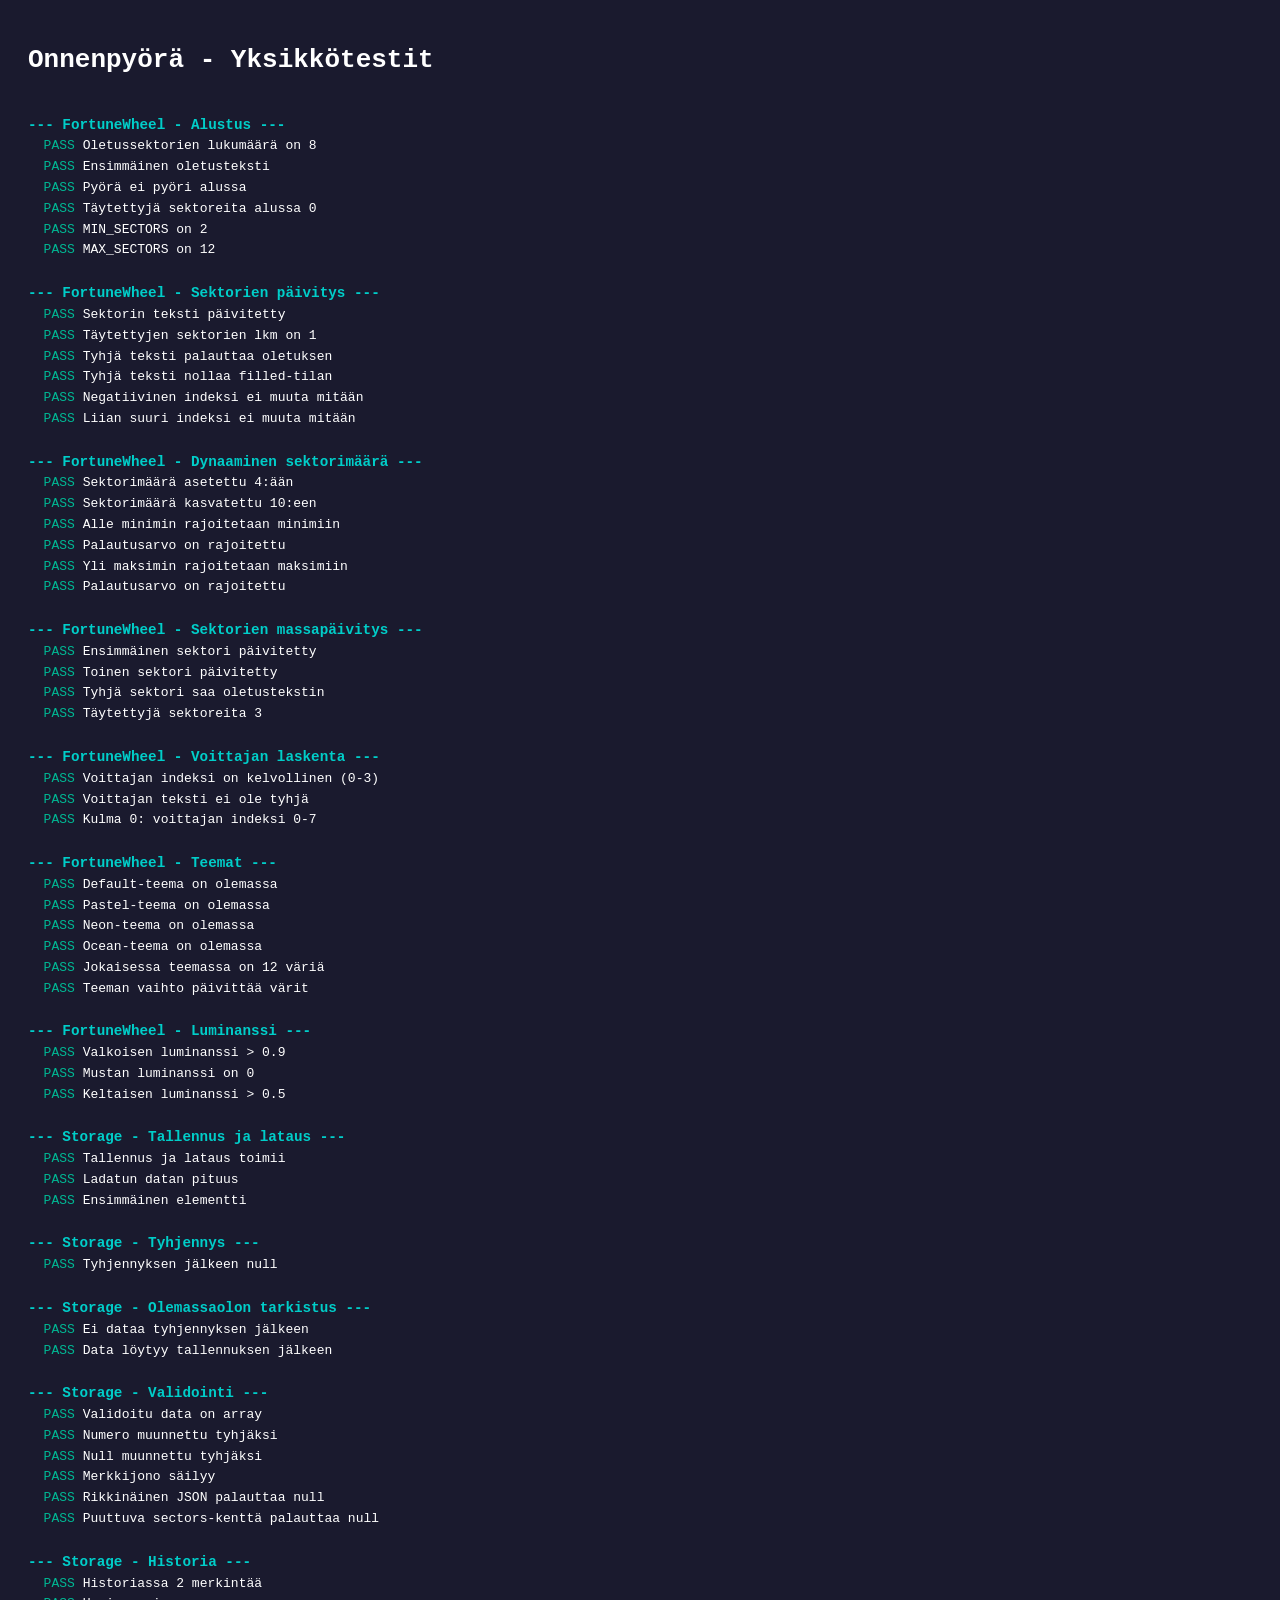
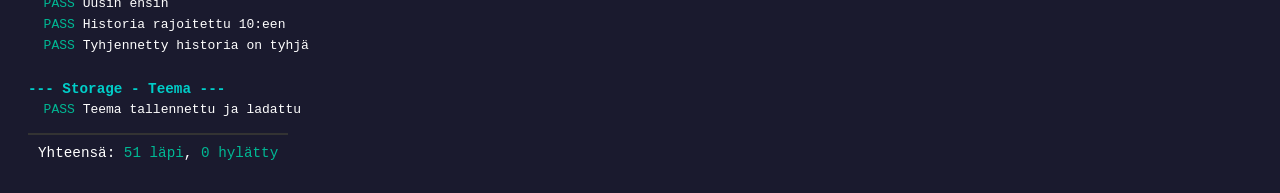
==== tests/tests.html @ d9ecf133 "Implement all 14 improvements from the improvement plan Features: - Dynamic sector count (2-12) with" ====
<!DOCTYPE html>
<html lang="fi">
<head>
    <meta charset="UTF-8">
    <title>Onnenpyörä - Testit</title>
    <style>
        body { font-family: monospace; background: #1a1a2e; color: #fff; padding: 20px; }
        .pass { color: #00b894; }
        .fail { color: #ff6b6b; }
        .section { margin: 15px 0; font-weight: bold; font-size: 1.1em; color: #00cec9; }
        #results { white-space: pre-wrap; line-height: 1.6; }
        .summary { margin-top: 20px; padding: 10px; border-top: 2px solid #333; font-size: 1.1em; }
    </style>
</head>
<body>
    <h1>Onnenpyörä - Yksikkötestit</h1>
    <canvas id="test-canvas" width="400" height="400" style="display:none;"></canvas>
    <div id="results"></div>

    <script type="module">
        import { Storage } from '../js/storage.js';
        import { FortuneWheel } from '../js/wheel.js';
        const results = document.getElementById('results');
        let passed = 0;
        let failed = 0;

        function section(name) {
            results.innerHTML += `\n<span class="section">--- ${name} ---</span>\n`;
        }

        function assert(description, condition) {
            if (condition) {
                passed++;
                results.innerHTML += `<span class="pass">  PASS</span> ${description}\n`;
            } else {
                failed++;
                results.innerHTML += `<span class="fail">  FAIL</span> ${description}\n`;
            }
        }

        function assertEqual(description, actual, expected) {
            const pass = actual === expected;
            if (pass) {
                passed++;
                results.innerHTML += `<span class="pass">  PASS</span> ${description}\n`;
            } else {
                failed++;
                results.innerHTML += `<span class="fail">  FAIL</span> ${description} (odotettiin: ${expected}, saatiin: ${actual})\n`;
            }
        }

        // ===== FortuneWheel testit =====

        section('FortuneWheel - Alustus');
        const canvas = document.getElementById('test-canvas');
        const wheel = new FortuneWheel(canvas);

        assertEqual('Oletussektorien lukumäärä on 8', wheel.sectors.length, 8);
        assertEqual('Ensimmäinen oletusteksti', wheel.sectors[0], 'Vaihtoehto 1');
        assert('Pyörä ei pyöri alussa', !wheel.spinning());
        assertEqual('Täytettyjä sektoreita alussa 0', wheel.filledCount(), 0);
        assertEqual('MIN_SECTORS on 2', wheel.MIN_SECTORS, 2);
        assertEqual('MAX_SECTORS on 12', wheel.MAX_SECTORS, 12);

        section('FortuneWheel - Sektorien päivitys');
        wheel.updateSector(0, 'Testi');
        assertEqual('Sektorin teksti päivitetty', wheel.sectors[0], 'Testi');
        assertEqual('Täytettyjen sektorien lkm on 1', wheel.filledCount(), 1);

        wheel.updateSector(0, '');
        assertEqual('Tyhjä teksti palauttaa oletuksen', wheel.sectors[0], 'Vaihtoehto 1');
        assertEqual('Tyhjä teksti nollaa filled-tilan', wheel.filledCount(), 0);

        wheel.updateSector(-1, 'Invalid');
        assertEqual('Negatiivinen indeksi ei muuta mitään', wheel.sectors[0], 'Vaihtoehto 1');

        wheel.updateSector(100, 'Invalid');
        assertEqual('Liian suuri indeksi ei muuta mitään', wheel.sectors.length, 8);

        section('FortuneWheel - Dynaaminen sektorimäärä');
        wheel.setSectorCount(4);
        assertEqual('Sektorimäärä asetettu 4:ään', wheel.sectors.length, 4);

        wheel.setSectorCount(10);
        assertEqual('Sektorimäärä kasvatettu 10:een', wheel.sectors.length, 10);

        const clamped1 = wheel.setSectorCount(1);
        assertEqual('Alle minimin rajoitetaan minimiin', wheel.sectors.length, 2);
        assertEqual('Palautusarvo on rajoitettu', clamped1, 2);

        const clamped2 = wheel.setSectorCount(20);
        assertEqual('Yli maksimin rajoitetaan maksimiin', wheel.sectors.length, 12);
        assertEqual('Palautusarvo on rajoitettu', clamped2, 12);

        wheel.setSectorCount(8); // Palauta oletukseen

        section('FortuneWheel - Sektorien massapäivitys');
        wheel.updateAllSectors(['A', 'B', '', 'D', '', '', '', '']);
        assertEqual('Ensimmäinen sektori päivitetty', wheel.sectors[0], 'A');
        assertEqual('Toinen sektori päivitetty', wheel.sectors[1], 'B');
        assertEqual('Tyhjä sektori saa oletustekstin', wheel.sectors[2], 'Vaihtoehto 3');
        assertEqual('Täytettyjä sektoreita 3', wheel.filledCount(), 3);

        section('FortuneWheel - Voittajan laskenta');
        wheel.setSectorCount(4);
        wheel.rotation = 0;
        const winner0 = wheel.getWinner();
        assert('Voittajan indeksi on kelvollinen (0-3)', winner0.index >= 0 && winner0.index < 4);
        assert('Voittajan teksti ei ole tyhjä', winner0.text.length > 0);

        // Testi eri kulmilla
        wheel.setSectorCount(8);
        wheel.updateAllSectors(['A', 'B', 'C', 'D', 'E', 'F', 'G', 'H']);
        wheel.rotation = 0;
        const w1 = wheel.getWinner();
        assert('Kulma 0: voittajan indeksi 0-7', w1.index >= 0 && w1.index < 8);

        section('FortuneWheel - Teemat');
        assert('Default-teema on olemassa', !!wheel.themes.default);
        assert('Pastel-teema on olemassa', !!wheel.themes.pastel);
        assert('Neon-teema on olemassa', !!wheel.themes.neon);
        assert('Ocean-teema on olemassa', !!wheel.themes.ocean);
        assertEqual('Jokaisessa teemassa on 12 väriä', wheel.themes.default.length, 12);

        wheel.setTheme('neon');
        assertEqual('Teeman vaihto päivittää värit', wheel.colors[0], '#FF073A');
        wheel.setTheme('default');

        section('FortuneWheel - Luminanssi');
        const lumWhite = wheel.getLuminance('#FFFFFF');
        assert('Valkoisen luminanssi > 0.9', lumWhite > 0.9);
        const lumBlack = wheel.getLuminance('#000000');
        assertEqual('Mustan luminanssi on 0', lumBlack, 0);
        const lumYellow = wheel.getLuminance('#FFEAA7');
        assert('Keltaisen luminanssi > 0.5', lumYellow > 0.5);

        // ===== Storage testit =====

        section('Storage - Tallennus ja lataus');
        localStorage.clear();

        Storage.save(['Eka', 'Toka', 'Kolmas']);
        const loaded = Storage.load();
        assert('Tallennus ja lataus toimii', Array.isArray(loaded));
        assertEqual('Ladatun datan pituus', loaded.length, 3);
        assertEqual('Ensimmäinen elementti', loaded[0], 'Eka');

        section('Storage - Tyhjennys');
        Storage.clear();
        const afterClear = Storage.load();
        assertEqual('Tyhjennyksen jälkeen null', afterClear, null);

        section('Storage - Olemassaolon tarkistus');
        assert('Ei dataa tyhjennyksen jälkeen', !Storage.exists());
        Storage.save(['test']);
        assert('Data löytyy tallennuksen jälkeen', Storage.exists());

        section('Storage - Validointi');
        localStorage.setItem('onnenpyora_data', JSON.stringify({ sectors: [123, null, 'ok'] }));
        const validated = Storage.load();
        assert('Validoitu data on array', Array.isArray(validated));
        assertEqual('Numero muunnettu tyhjäksi', validated[0], '');
        assertEqual('Null muunnettu tyhjäksi', validated[1], '');
        assertEqual('Merkkijono säilyy', validated[2], 'ok');

        localStorage.setItem('onnenpyora_data', 'not json');
        const broken = Storage.load();
        assertEqual('Rikkinäinen JSON palauttaa null', broken, null);

        localStorage.setItem('onnenpyora_data', JSON.stringify({ no_sectors: true }));
        const noSectors = Storage.load();
        assertEqual('Puuttuva sectors-kenttä palauttaa null', noSectors, null);

        section('Storage - Historia');
        Storage.clearHistory();
        Storage.addHistory('Voittaja 1');
        Storage.addHistory('Voittaja 2');
        const hist = Storage.loadHistory();
        assertEqual('Historiassa 2 merkintää', hist.length, 2);
        assertEqual('Uusin ensin', hist[0].text, 'Voittaja 2');

        // Testaa historia MAX
        for (let i = 0; i < 15; i++) {
            Storage.addHistory(`Testi ${i}`);
        }
        const fullHist = Storage.loadHistory();
        assertEqual('Historia rajoitettu 10:een', fullHist.length, 10);

        Storage.clearHistory();
        const emptyHist = Storage.loadHistory();
        assertEqual('Tyhjennetty historia on tyhjä', emptyHist.length, 0);

        section('Storage - Teema');
        Storage.saveTheme('neon');
        assertEqual('Teema tallennettu ja ladattu', Storage.loadTheme(), 'neon');
        localStorage.removeItem(Storage.THEME_KEY);

        // ===== Yhteenveto =====
        localStorage.clear();
        results.innerHTML += `\n<span class="summary">Yhteensä: <span class="pass">${passed} läpi</span>, <span class="${failed ? 'fail' : 'pass'}">${failed} hylätty</span></span>\n`;
    </script>
</body>
</html>
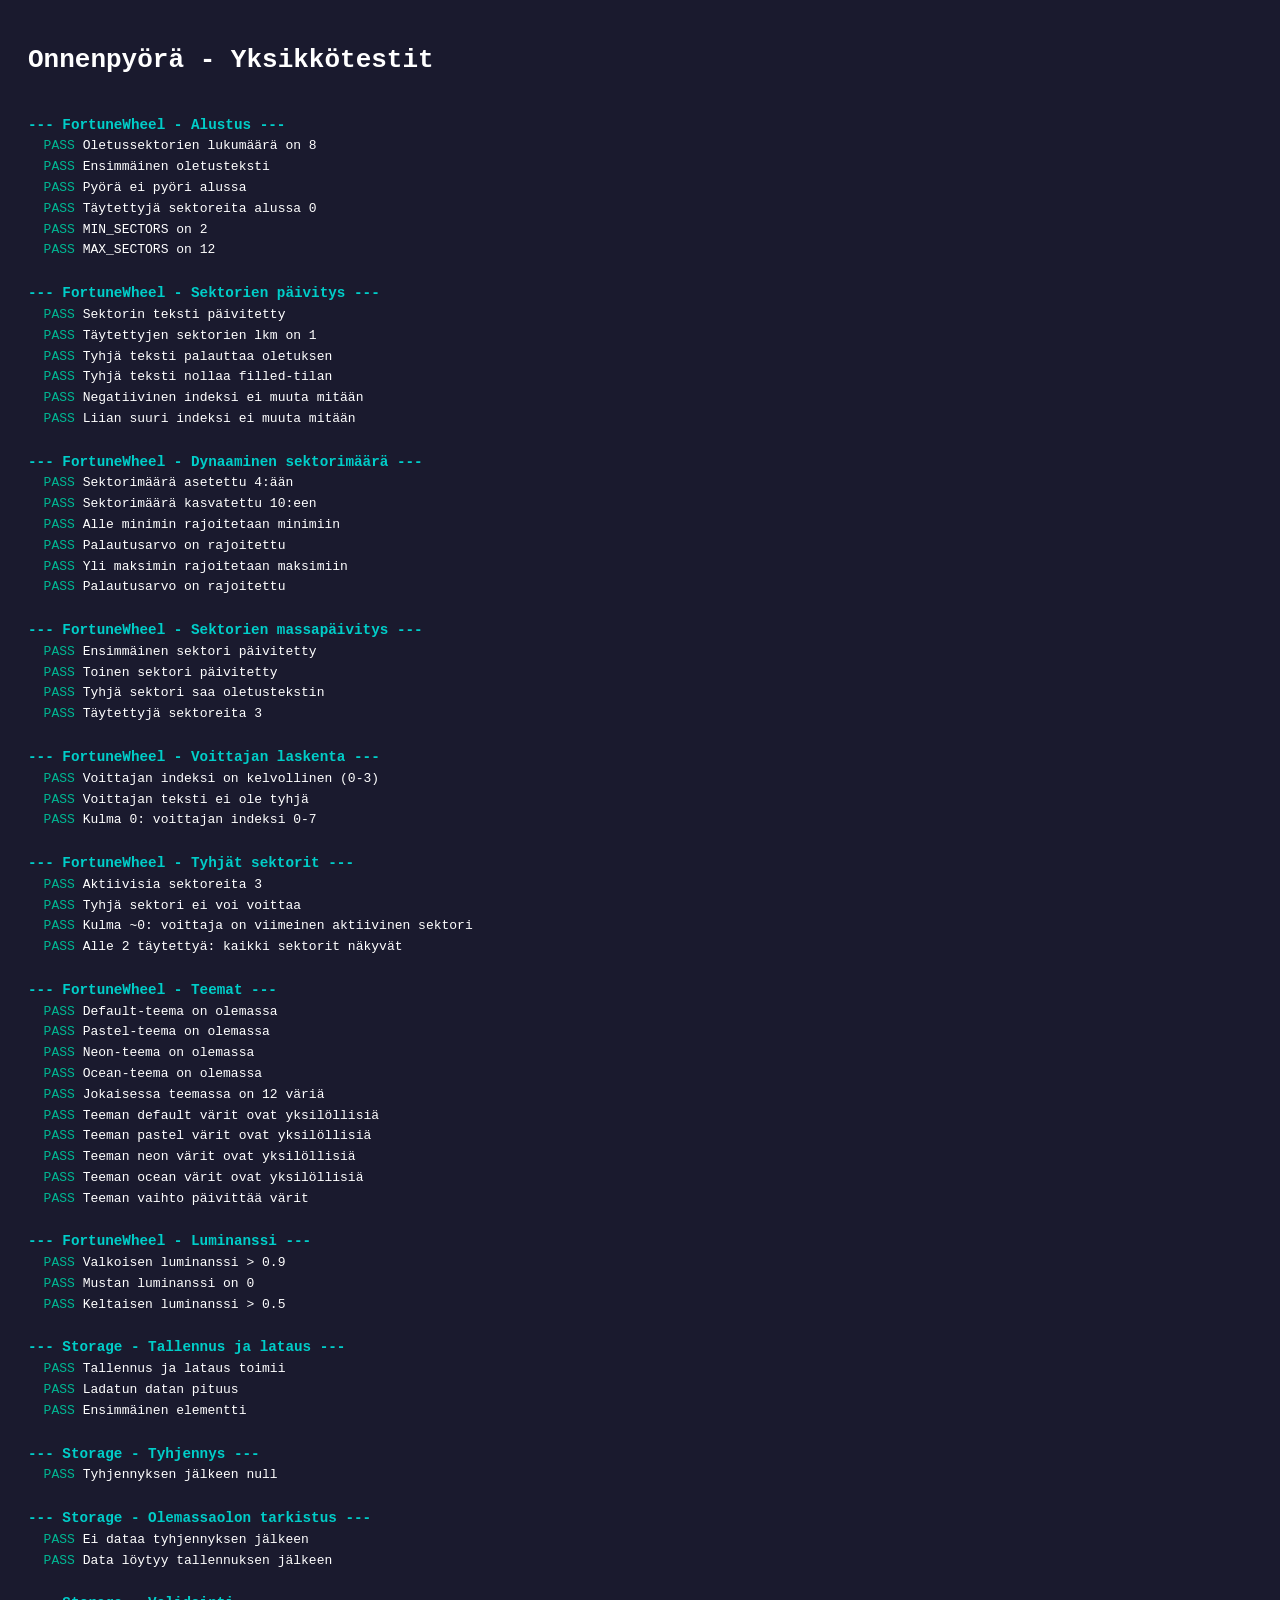
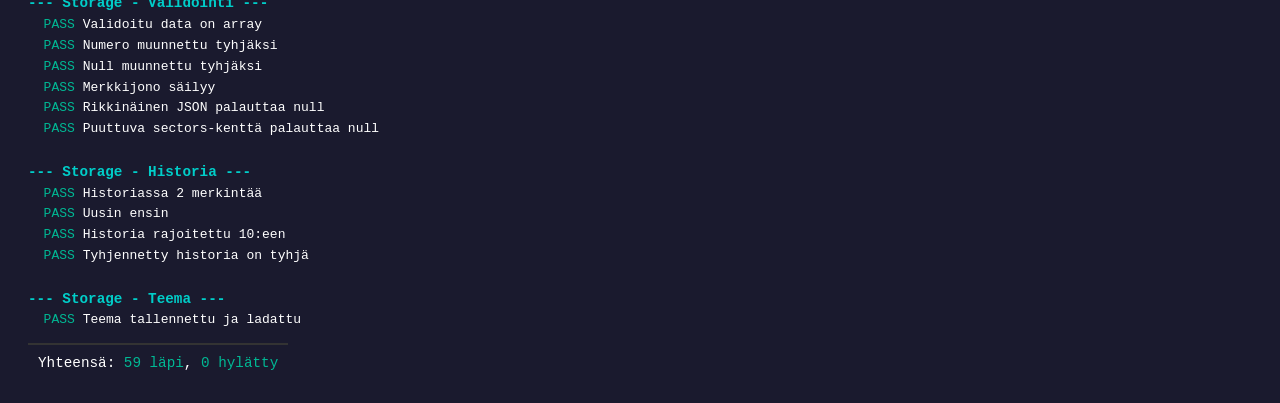
==== commit 2b1e1560: "Paranna onnenpyörän toimivuutta ja ulkoasua Toiminta: - Tyhjät sektorit jätetään pois pyörästä ja ar" ====
--- a/tests/tests.html
+++ b/tests/tests.html
@@ -17,9 +17,9 @@
     <canvas id="test-canvas" width="400" height="400" style="display:none;"></canvas>
     <div id="results"></div>
 
-    <script type="module">
-        import { Storage } from '../js/storage.js';
-        import { FortuneWheel } from '../js/wheel.js';
+    <script src="../js/storage.js"></script>
+    <script src="../js/wheel.js"></script>
+    <script>
         const results = document.getElementById('results');
         let passed = 0;
         let failed = 0;
@@ -115,12 +115,31 @@
         const w1 = wheel.getWinner();
         assert('Kulma 0: voittajan indeksi 0-7', w1.index >= 0 && w1.index < 8);
 
+        section('FortuneWheel - Tyhjät sektorit');
+        wheel.setSectorCount(8);
+        wheel.updateAllSectors(['', 'A', '', '', '', 'B', 'C', '']);
+        assertEqual('Aktiivisia sektoreita 3', wheel.getActiveIndices().length, 3);
+        let onlyFilled = true;
+        for (let i = 0; i < 360; i++) {
+            wheel.rotation = (i / 360) * 2 * Math.PI;
+            if (!wheel.filledSectors[wheel.getWinner().index]) onlyFilled = false;
+        }
+        assert('Tyhjä sektori ei voi voittaa', onlyFilled);
+        wheel.rotation = 0.001;
+        assertEqual('Kulma ~0: voittaja on viimeinen aktiivinen sektori', wheel.getWinner().text, 'C');
+
+        wheel.updateAllSectors(['A', '', '', '', '', '', '', '']);
+        assertEqual('Alle 2 täytettyä: kaikki sektorit näkyvät', wheel.getActiveIndices().length, 8);
+
         section('FortuneWheel - Teemat');
         assert('Default-teema on olemassa', !!wheel.themes.default);
         assert('Pastel-teema on olemassa', !!wheel.themes.pastel);
         assert('Neon-teema on olemassa', !!wheel.themes.neon);
         assert('Ocean-teema on olemassa', !!wheel.themes.ocean);
         assertEqual('Jokaisessa teemassa on 12 väriä', wheel.themes.default.length, 12);
+        Object.keys(wheel.themes).forEach(name => {
+            assertEqual(`Teeman ${name} värit ovat yksilöllisiä`, new Set(wheel.themes[name]).size, 12);
+        });
 
         wheel.setTheme('neon');
         assertEqual('Teeman vaihto päivittää värit', wheel.colors[0], '#FF073A');
